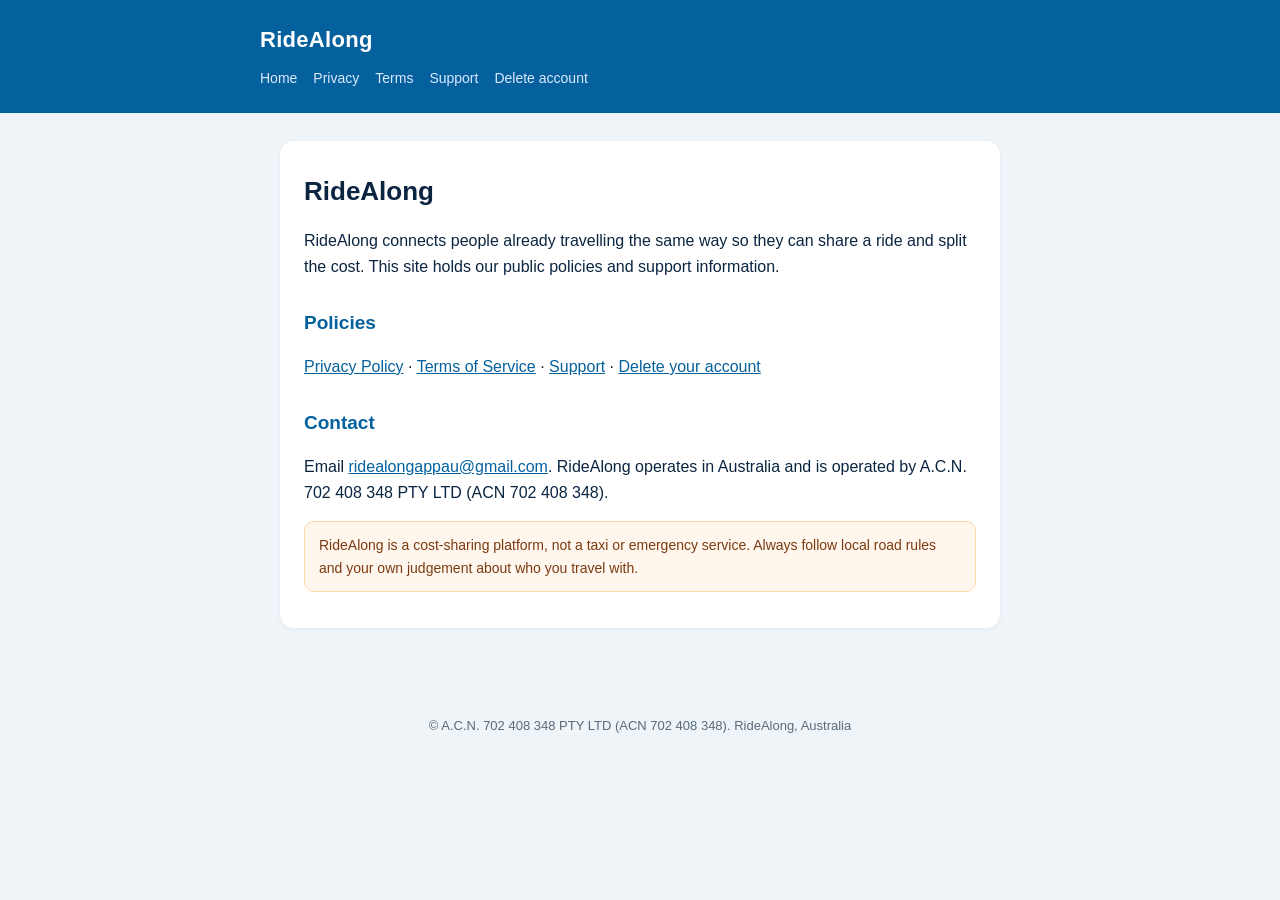
==== index.html @ b18ccd12 "Site polish: favicon + PWA icons, per-page meta descriptions, canonical URLs, Open Graph/Twitter soc" ====
<!DOCTYPE html><html lang="en"><head><meta charset="utf-8"><meta name="viewport" content="width=device-width,initial-scale=1"><title>RideAlong — Carpooling in Far North Queensland</title><link rel="stylesheet" href="style.css"><meta name="description" content="RideAlong is peer-to-peer carpooling for Far North Queensland — share the spare seats on trips people are already making and split the cost. Policies and support."><link rel="canonical" href="https://bobbysw1.github.io/ridealong-legal/index.html"><meta name="theme-color" content="#05619e"><link rel="icon" href="favicon.svg" type="image/svg+xml"><link rel="icon" href="favicon.ico" sizes="any"><link rel="icon" type="image/png" sizes="32x32" href="favicon-32.png"><link rel="icon" type="image/png" sizes="16x16" href="favicon-16.png"><link rel="apple-touch-icon" href="apple-touch-icon.png"><link rel="manifest" href="site.webmanifest"><meta name="twitter:card" content="summary_large_image"><meta property="og:site_name" content="RideAlong"><meta property="og:type" content="website"><meta property="og:locale" content="en_AU"><meta property="og:image" content="https://bobbysw1.github.io/ridealong-legal/og.png"><meta property="og:image:width" content="1200"><meta property="og:image:height" content="630"><meta name="twitter:image" content="https://bobbysw1.github.io/ridealong-legal/og.png"><meta property="og:title" content="RideAlong — share the ride, split the cost"><meta property="og:description" content="RideAlong is peer-to-peer carpooling for Far North Queensland — share the spare seats on trips people are already making and split the cost. Policies and support."><meta property="og:url" content="https://bobbysw1.github.io/ridealong-legal/index.html"><meta name="twitter:title" content="RideAlong — share the ride, split the cost"><meta name="twitter:description" content="RideAlong is peer-to-peer carpooling for Far North Queensland — share the spare seats on trips people are already making and split the cost. Policies and support."></head><body>
<header><div class="wrap"><div class="brand">RideAlong</div><nav><a href="index.html">Home</a><a href="privacy.html">Privacy</a><a href="terms.html">Terms</a><a href="support.html">Support</a><a href="account-deletion.html">Delete account</a></nav></div></header>
<main><div class="card">
<h1>RideAlong</h1>
<p>RideAlong connects people already travelling the same way so they can share a ride and split the cost. This site holds our public policies and support information.</p>
<h2>Policies</h2>
<p><a href="privacy.html">Privacy Policy</a> &middot; <a href="terms.html">Terms of Service</a> &middot; <a href="support.html">Support</a> &middot; <a href="account-deletion.html">Delete your account</a></p>
<h2>Contact</h2>
<p>Email <a href="mailto:ridealongappau@gmail.com">ridealongappau@gmail.com</a>. RideAlong operates in Australia and is operated by A.C.N. 702 408 348 PTY LTD (ACN 702 408 348).</p>
<p class="note">RideAlong is a cost-sharing platform, not a taxi or emergency service. Always follow local road rules and your own judgement about who you travel with.</p>
</div></main>
<footer>&copy; A.C.N. 702 408 348 PTY LTD (ACN 702 408 348). RideAlong, Australia</footer>
</body></html>
---- style.css ----
:root { --ocean:#05619e; --ink:#0b2540; --muted:#5a6b7a; --bg:#eef4f8; --card:#ffffff; }
* { box-sizing:border-box; }
body { margin:0; font-family:-apple-system,BlinkMacSystemFont,'Segoe UI',Roboto,Helvetica,Arial,sans-serif; background:var(--bg); color:var(--ink); line-height:1.6; }
header { background:var(--ocean); color:#fff; padding:22px 20px; }
header .wrap, main { max-width:760px; margin:0 auto; }
header .brand { font-size:22px; font-weight:700; letter-spacing:.3px; }
header nav { margin-top:8px; }
header nav a { color:#dbeafe; text-decoration:none; margin-right:16px; font-size:14px; }
header nav a:hover { color:#fff; }
main { padding:28px 20px 64px; }
h1 { font-size:26px; margin:8px 0 4px; }
h2 { font-size:19px; margin:28px 0 6px; color:var(--ocean); }
.updated { color:var(--muted); font-size:13px; margin-bottom:20px; }
.card { background:var(--card); border-radius:14px; padding:22px 24px; box-shadow:0 1px 4px rgba(5,97,158,.06); }
a { color:var(--ocean); }
footer { text-align:center; color:var(--muted); font-size:13px; padding:24px; }
.note { background:#fff7ed; border:1px solid #fed7aa; border-radius:10px; padding:12px 14px; font-size:14px; color:#7c3a12; }
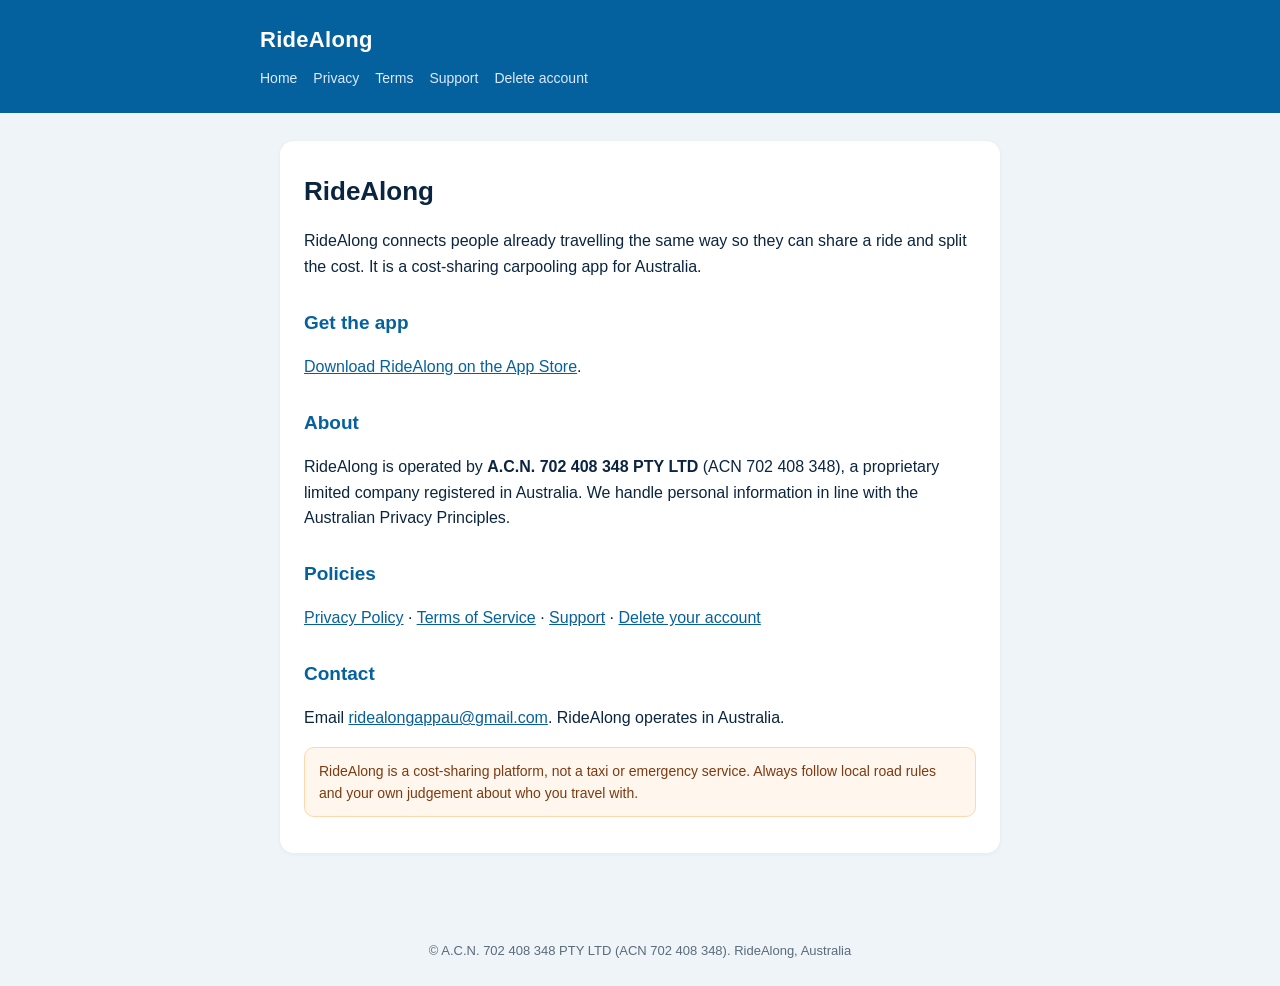
==== commit 39965cfc: "Homepage: add About section naming the operating company and an App Store link, to support Organizat" ====
--- a/index.html
+++ b/index.html
@@ -1,12 +1,16 @@
-<!DOCTYPE html><html lang="en"><head><meta charset="utf-8"><meta name="viewport" content="width=device-width,initial-scale=1"><title>RideAlong — Carpooling in Far North Queensland</title><link rel="stylesheet" href="style.css"><meta name="description" content="RideAlong is peer-to-peer carpooling for Far North Queensland — share the spare seats on trips people are already making and split the cost. Policies and support."><link rel="canonical" href="https://bobbysw1.github.io/ridealong-legal/index.html"><meta name="theme-color" content="#05619e"><link rel="icon" href="favicon.svg" type="image/svg+xml"><link rel="icon" href="favicon.ico" sizes="any"><link rel="icon" type="image/png" sizes="32x32" href="favicon-32.png"><link rel="icon" type="image/png" sizes="16x16" href="favicon-16.png"><link rel="apple-touch-icon" href="apple-touch-icon.png"><link rel="manifest" href="site.webmanifest"><meta name="twitter:card" content="summary_large_image"><meta property="og:site_name" content="RideAlong"><meta property="og:type" content="website"><meta property="og:locale" content="en_AU"><meta property="og:image" content="https://bobbysw1.github.io/ridealong-legal/og.png"><meta property="og:image:width" content="1200"><meta property="og:image:height" content="630"><meta name="twitter:image" content="https://bobbysw1.github.io/ridealong-legal/og.png"><meta property="og:title" content="RideAlong — share the ride, split the cost"><meta property="og:description" content="RideAlong is peer-to-peer carpooling for Far North Queensland — share the spare seats on trips people are already making and split the cost. Policies and support."><meta property="og:url" content="https://bobbysw1.github.io/ridealong-legal/index.html"><meta name="twitter:title" content="RideAlong — share the ride, split the cost"><meta name="twitter:description" content="RideAlong is peer-to-peer carpooling for Far North Queensland — share the spare seats on trips people are already making and split the cost. Policies and support."></head><body>
+<!DOCTYPE html><html lang="en"><head><meta charset="utf-8"><meta name="viewport" content="width=device-width,initial-scale=1"><title>RideAlong — Carpooling across Australia</title><link rel="stylesheet" href="style.css"><meta name="description" content="RideAlong is peer-to-peer carpooling across Australia — share the spare seats on trips people are already making and split the cost. Policies and support."><link rel="canonical" href="https://bobbysw1.github.io/ridealong-legal/index.html"><meta name="theme-color" content="#05619e"><link rel="icon" href="favicon.svg" type="image/svg+xml"><link rel="icon" href="favicon.ico" sizes="any"><link rel="icon" type="image/png" sizes="32x32" href="favicon-32.png"><link rel="icon" type="image/png" sizes="16x16" href="favicon-16.png"><link rel="apple-touch-icon" href="apple-touch-icon.png"><link rel="manifest" href="site.webmanifest"><meta name="twitter:card" content="summary_large_image"><meta property="og:site_name" content="RideAlong"><meta property="og:type" content="website"><meta property="og:locale" content="en_AU"><meta property="og:image" content="https://bobbysw1.github.io/ridealong-legal/og.png"><meta property="og:image:width" content="1200"><meta property="og:image:height" content="630"><meta name="twitter:image" content="https://bobbysw1.github.io/ridealong-legal/og.png"><meta property="og:title" content="RideAlong — share the ride, split the cost"><meta property="og:description" content="RideAlong is peer-to-peer carpooling across Australia — share the spare seats on trips people are already making and split the cost. Policies and support."><meta property="og:url" content="https://bobbysw1.github.io/ridealong-legal/index.html"><meta name="twitter:title" content="RideAlong — share the ride, split the cost"><meta name="twitter:description" content="RideAlong is peer-to-peer carpooling across Australia — share the spare seats on trips people are already making and split the cost. Policies and support."></head><body>
 <header><div class="wrap"><div class="brand">RideAlong</div><nav><a href="index.html">Home</a><a href="privacy.html">Privacy</a><a href="terms.html">Terms</a><a href="support.html">Support</a><a href="account-deletion.html">Delete account</a></nav></div></header>
 <main><div class="card">
 <h1>RideAlong</h1>
-<p>RideAlong connects people already travelling the same way so they can share a ride and split the cost. This site holds our public policies and support information.</p>
+<p>RideAlong connects people already travelling the same way so they can share a ride and split the cost. It is a cost-sharing carpooling app for Australia.</p>
+<h2>Get the app</h2>
+<p><a href="https://apps.apple.com/app/id6809434560">Download RideAlong on the App Store</a>.</p>
+<h2>About</h2>
+<p>RideAlong is operated by <strong>A.C.N. 702 408 348 PTY LTD</strong> (ACN 702 408 348), a proprietary limited company registered in Australia. We handle personal information in line with the Australian Privacy Principles.</p>
 <h2>Policies</h2>
 <p><a href="privacy.html">Privacy Policy</a> &middot; <a href="terms.html">Terms of Service</a> &middot; <a href="support.html">Support</a> &middot; <a href="account-deletion.html">Delete your account</a></p>
 <h2>Contact</h2>
-<p>Email <a href="mailto:ridealongappau@gmail.com">ridealongappau@gmail.com</a>. RideAlong operates in Australia and is operated by A.C.N. 702 408 348 PTY LTD (ACN 702 408 348).</p>
+<p>Email <a href="mailto:ridealongappau@gmail.com">ridealongappau@gmail.com</a>. RideAlong operates in Australia.</p>
 <p class="note">RideAlong is a cost-sharing platform, not a taxi or emergency service. Always follow local road rules and your own judgement about who you travel with.</p>
 </div></main>
 <footer>&copy; A.C.N. 702 408 348 PTY LTD (ACN 702 408 348). RideAlong, Australia</footer>
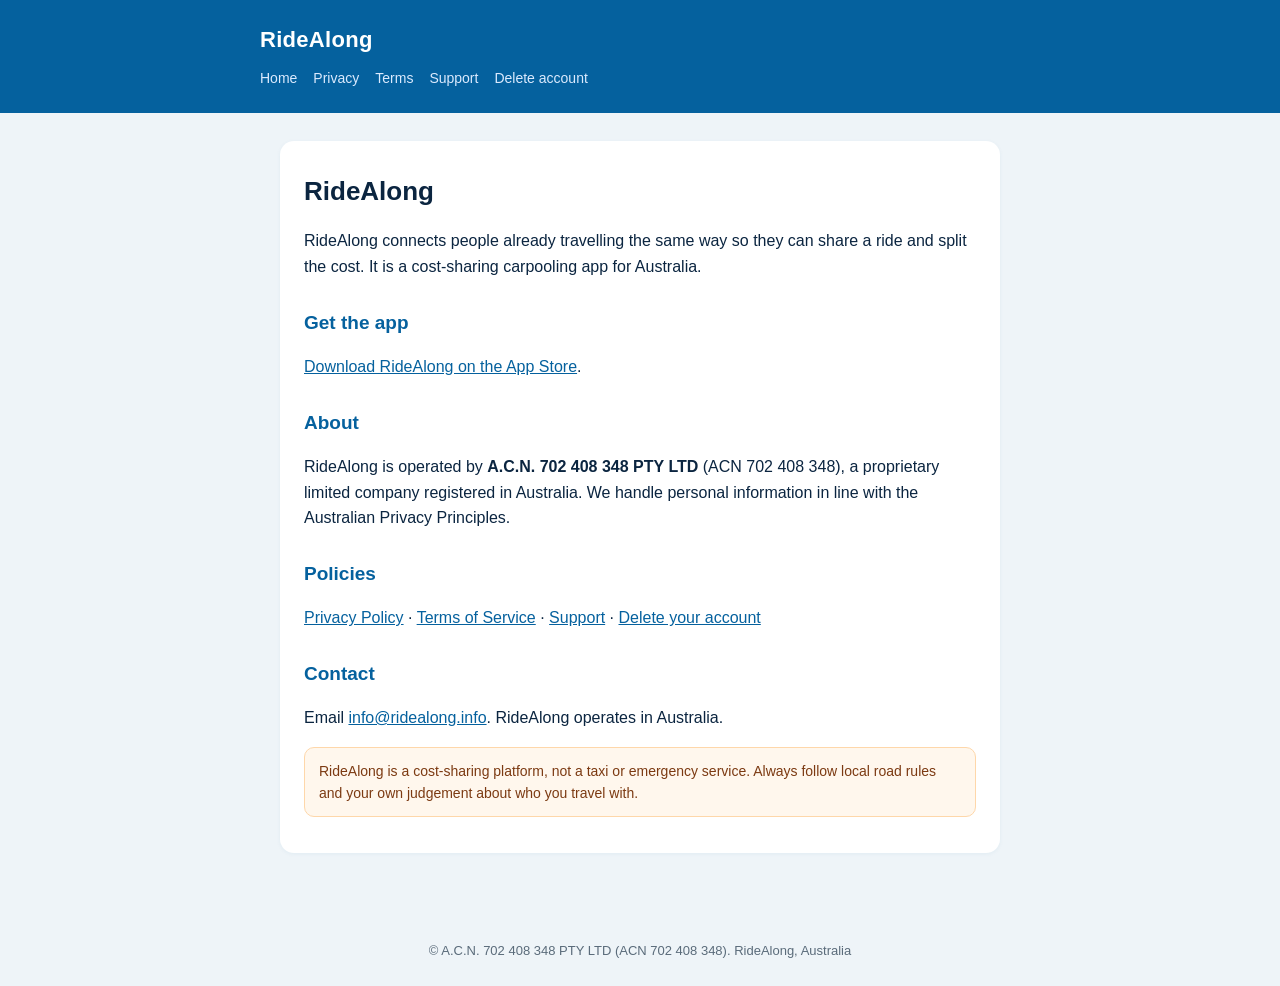
==== commit 5fb065e2: "Contact email info@ridealong.info; privacy policy and terms updated for App Store requirements (host" ====
--- a/index.html
+++ b/index.html
@@ -10,7 +10,7 @@
 <h2>Policies</h2>
 <p><a href="privacy.html">Privacy Policy</a> &middot; <a href="terms.html">Terms of Service</a> &middot; <a href="support.html">Support</a> &middot; <a href="account-deletion.html">Delete your account</a></p>
 <h2>Contact</h2>
-<p>Email <a href="mailto:ridealongappau@gmail.com">ridealongappau@gmail.com</a>. RideAlong operates in Australia.</p>
+<p>Email <a href="mailto:info@ridealong.info">info@ridealong.info</a>. RideAlong operates in Australia.</p>
 <p class="note">RideAlong is a cost-sharing platform, not a taxi or emergency service. Always follow local road rules and your own judgement about who you travel with.</p>
 </div></main>
 <footer>&copy; A.C.N. 702 408 348 PTY LTD (ACN 702 408 348). RideAlong, Australia</footer>
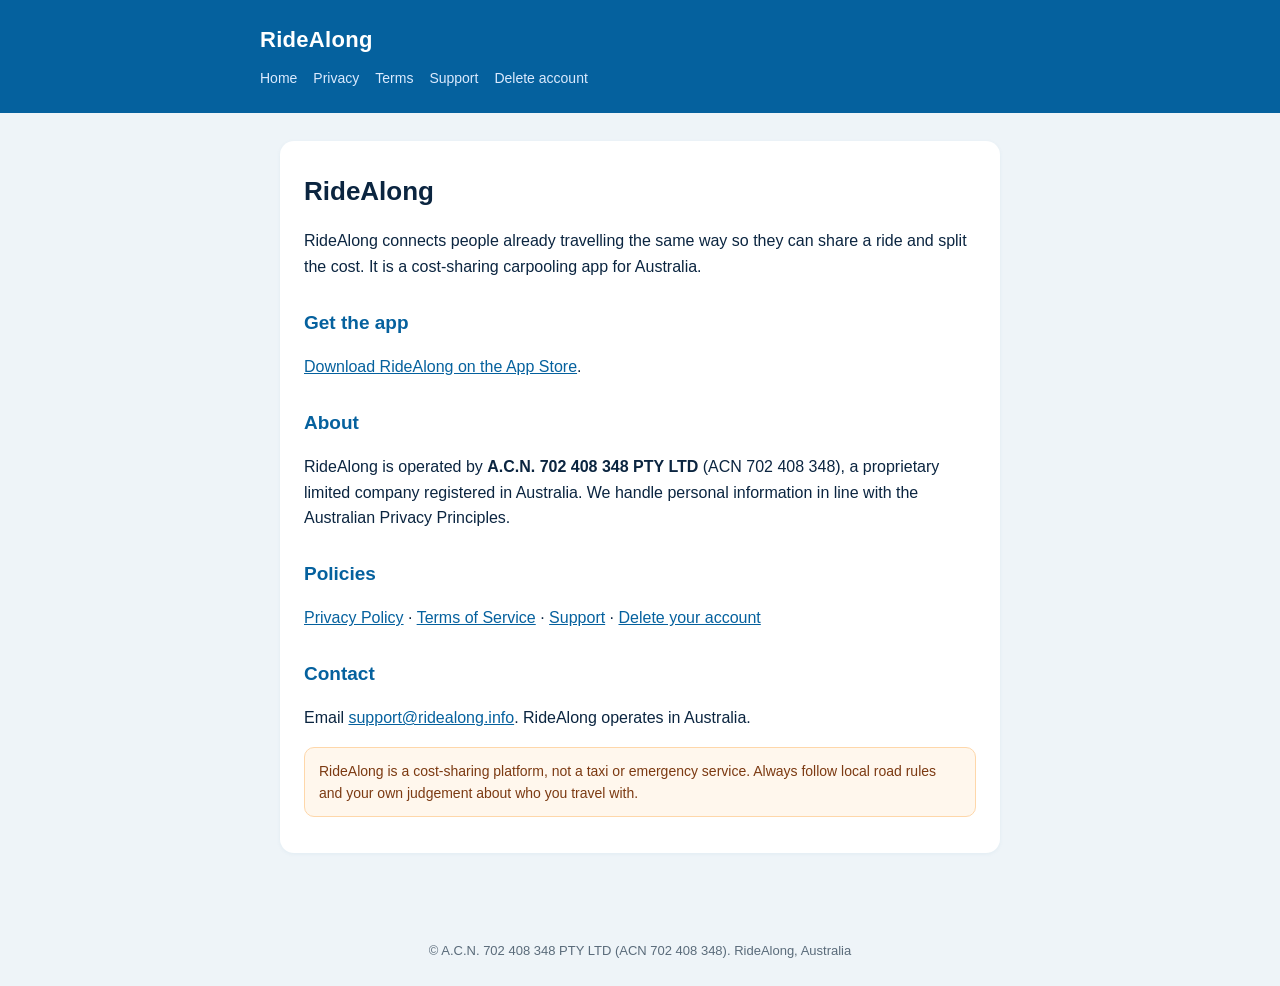
==== commit 89149758: "Contact email support@ridealong.info Co-Authored-By: Claude Opus 5.5 <noreply@anthropic.com>" ====
--- a/index.html
+++ b/index.html
@@ -10,7 +10,7 @@
 <h2>Policies</h2>
 <p><a href="privacy.html">Privacy Policy</a> &middot; <a href="terms.html">Terms of Service</a> &middot; <a href="support.html">Support</a> &middot; <a href="account-deletion.html">Delete your account</a></p>
 <h2>Contact</h2>
-<p>Email <a href="mailto:info@ridealong.info">info@ridealong.info</a>. RideAlong operates in Australia.</p>
+<p>Email <a href="mailto:support@ridealong.info">support@ridealong.info</a>. RideAlong operates in Australia.</p>
 <p class="note">RideAlong is a cost-sharing platform, not a taxi or emergency service. Always follow local road rules and your own judgement about who you travel with.</p>
 </div></main>
 <footer>&copy; A.C.N. 702 408 348 PTY LTD (ACN 702 408 348). RideAlong, Australia</footer>
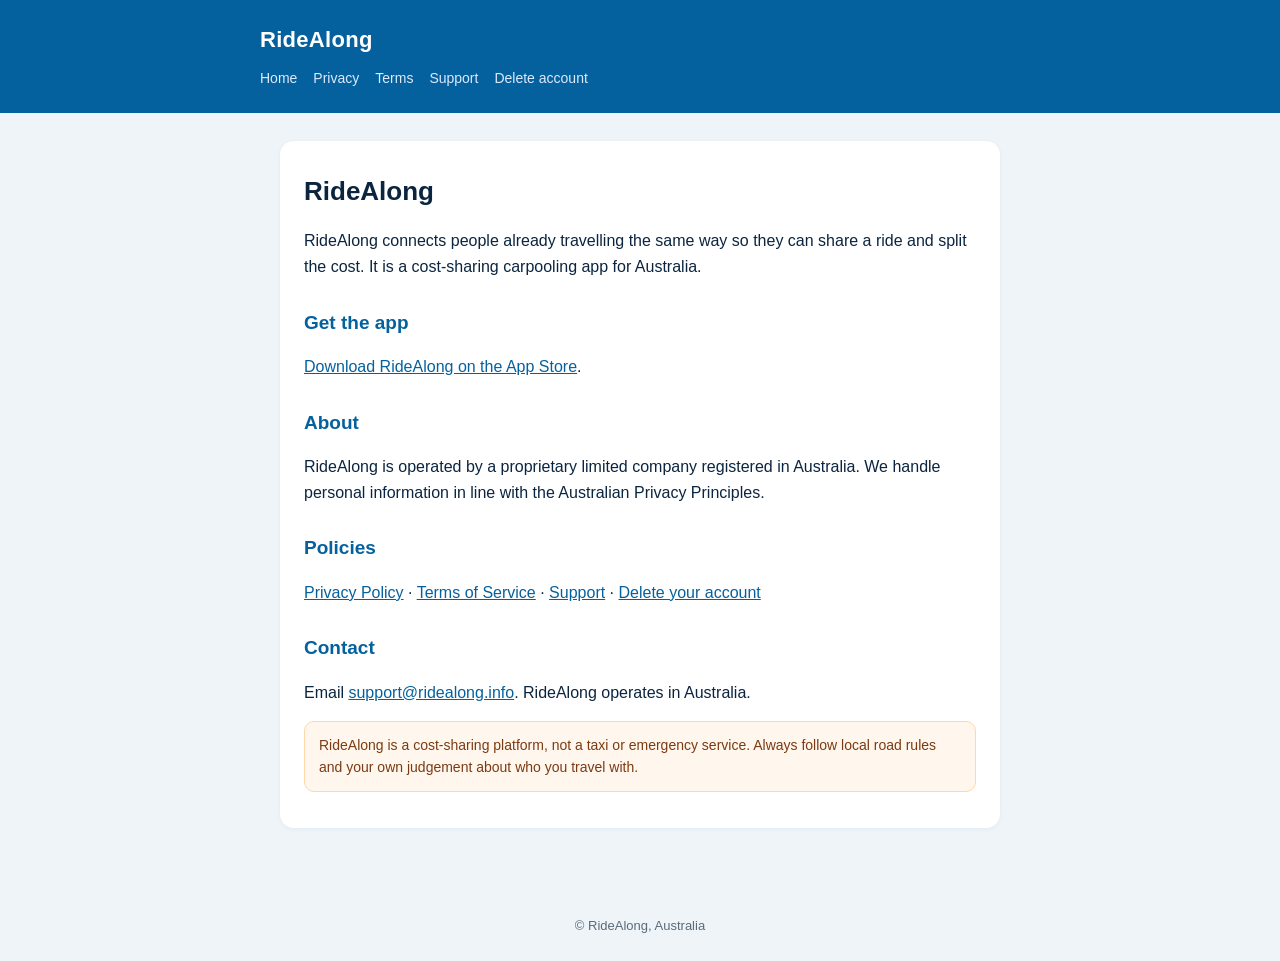
==== commit b5d6524e: "Remove the company name and number from all pages (owner, 2 Nov 2026) Co-Authored-By: Claude Opus 5." ====
--- a/index.html
+++ b/index.html
@@ -4,14 +4,14 @@
 <h1>RideAlong</h1>
 <p>RideAlong connects people already travelling the same way so they can share a ride and split the cost. It is a cost-sharing carpooling app for Australia.</p>
 <h2>Get the app</h2>
-<p><a href="https://apps.apple.com/app/id6809434560">Download RideAlong on the App Store</a>.</p>
+<p><a href="https://apps.apple.com/au/app/id6809434560">Download RideAlong on the App Store</a>.</p>
 <h2>About</h2>
-<p>RideAlong is operated by <strong>A.C.N. 702 408 348 PTY LTD</strong> (ACN 702 408 348), a proprietary limited company registered in Australia. We handle personal information in line with the Australian Privacy Principles.</p>
+<p>RideAlong is operated by a proprietary limited company registered in Australia. We handle personal information in line with the Australian Privacy Principles.</p>
 <h2>Policies</h2>
 <p><a href="privacy.html">Privacy Policy</a> &middot; <a href="terms.html">Terms of Service</a> &middot; <a href="support.html">Support</a> &middot; <a href="account-deletion.html">Delete your account</a></p>
 <h2>Contact</h2>
 <p>Email <a href="mailto:support@ridealong.info">support@ridealong.info</a>. RideAlong operates in Australia.</p>
 <p class="note">RideAlong is a cost-sharing platform, not a taxi or emergency service. Always follow local road rules and your own judgement about who you travel with.</p>
 </div></main>
-<footer>&copy; A.C.N. 702 408 348 PTY LTD (ACN 702 408 348). RideAlong, Australia</footer>
+<footer>&copy; RideAlong, Australia</footer>
 </body></html>
--- a/style.css
+++ b/style.css
@@ -15,3 +15,6 @@
 a { color:var(--ocean); }
 footer { text-align:center; color:var(--muted); font-size:13px; padding:24px; }
 .note { background:#fff7ed; border:1px solid #fed7aa; border-radius:10px; padding:12px 14px; font-size:14px; color:#7c3a12; }
+
+.card ul { padding-left: 1.3em; }
+.card li { margin: .35em 0; }
